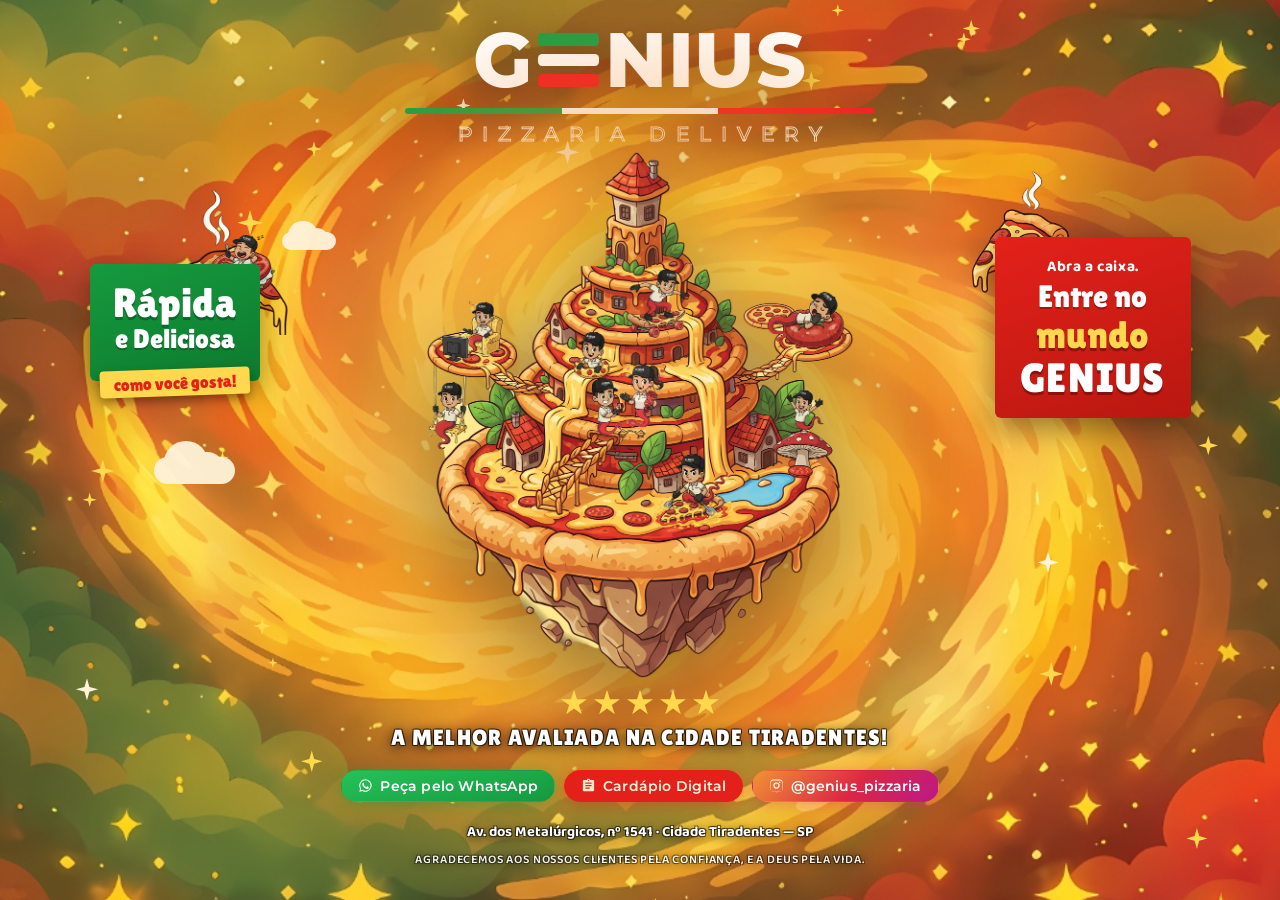
==== index.html @ 92e50732 "Move site da pasta site/ para a raiz do repositório O deploy de produção estava retornando 404: o Ro" ====
<!DOCTYPE html>
<html lang="pt-BR">
<head>
  <meta charset="UTF-8">
  <meta name="viewport" content="width=device-width, initial-scale=1.0">
  <title>Genius Pizzaria Delivery — A Melhor de Cidade Tiradentes SP 🍕</title>
  <meta name="description" content="Genius Pizzaria Delivery — rápida e deliciosa, como você gosta! A melhor pizzaria avaliada na Cidade Tiradentes, São Paulo (SP). Peça já pelo WhatsApp: (11) 95229-1000.">
  <meta name="robots" content="index, follow">
  <link rel="canonical" href="https://geniuspizzaria.com.br/">
  
  <!-- Open Graph / Facebook / WhatsApp -->
  <meta property="og:type" content="website">
  <meta property="og:url" content="https://geniuspizzaria.com.br/">
  <meta property="og:title" content="Genius Pizzaria Delivery — Cidade Tiradentes">
  <meta property="og:description" content="A melhor pizzaria da Cidade Tiradentes! Abra a caixa, entre no Mundo Genius e faça seu pedido online ou pelo WhatsApp.">
  <meta property="og:image" content="https://geniuspizzaria.com.br/assets/bg-v4.jpg">
  <meta property="og:locale" content="pt_BR">
  <meta property="og:site_name" content="Genius Pizzaria">

  <!-- Twitter Cards -->
  <meta name="twitter:card" content="summary_large_image">
  <meta name="twitter:url" content="https://geniuspizzaria.com.br/">
  <meta name="twitter:title" content="Genius Pizzaria Delivery — Cidade Tiradentes">
  <meta name="twitter:description" content="A melhor pizzaria da Cidade Tiradentes! Faça seu pedido online ou pelo WhatsApp.">
  <meta name="twitter:image" content="https://geniuspizzaria.com.br/assets/bg-v4.jpg">

  <link rel="icon" href="data:image/svg+xml,<svg xmlns=%22http://www.w3.org/2000/svg%22 viewBox=%220 0 100 100%22><text y=%22.9em%22 font-size=%2290%22>🍕</text></svg>">
  <link rel="preconnect" href="https://fonts.googleapis.com">
  <link rel="preconnect" href="https://fonts.gstatic.com" crossorigin>
  <link href="https://fonts.googleapis.com/css2?family=Montserrat:wght@500;800&family=Lilita+One&family=Baloo+2:wght@500;600;700&display=swap" rel="stylesheet">
  <link rel="preload" as="image" href="assets/island-v4.webp" imagesrcset="assets/island-sm-v4.webp 900w, assets/island-v4.webp 1500w" imagesizes="(max-width: 640px) 88vw, 46vh" fetchpriority="high">
  <link rel="preload" as="image" href="assets/bg-v4.jpg">
  <meta name="theme-color" content="#46551f">
  <link rel="stylesheet" href="style.css">

  <!-- JSON-LD Structured Data para SEO Local -->
  <script type="application/ld+json">
  {
    "@context": "https://schema.org",
    "@type": "Restaurant",
    "name": "Genius Pizzaria",
    "image": "https://geniuspizzaria.com.br/assets/bg-v4.jpg",
    "@id": "https://geniuspizzaria.com.br/",
    "url": "https://geniuspizzaria.com.br/",
    "telephone": "+5511952291000",
    "menu": "https://geniuspizzariaeesfiharia.wabiz.delivery/",
    "address": {
      "@type": "PostalAddress",
      "streetAddress": "Av. dos Metalúrgicos, 1541",
      "addressLocality": "São Paulo",
      "addressRegion": "SP",
      "postalCode": "08471-000",
      "addressCountry": "BR"
    },
    "servesCuisine": "Pizza",
    "priceRange": "$$",
    "aggregateRating": {
      "@type": "AggregateRating",
      "ratingValue": "5.0",
      "bestRating": "5",
      "ratingCount": "150"
    }
  }
  </script>
</head>
<body>

  <!-- ===== Fundo: a arte real da caixa (estático) + vida por cima ===== -->
  <div class="cosmos" aria-hidden="true">
    <div class="bg-art p" data-depth="-.1"></div>
    <div class="stars" id="stars"></div>
    <div class="embers" id="embers"></div>
  </div>

  <main class="scene">

    <!-- ===== Logo ===== -->
    <header class="logo reveal" style="--d:.15s">
      <h1 class="logo__word" translate="no">
        <span>G</span><span class="logo__flag-e"><i></i><i></i><i></i></span><span>NIUS</span>
      </h1>
      <div class="logo__ribbon"><i></i><i></i><i></i></div>
      <p class="logo__sub">Pizzaria&nbsp;Delivery</p>
    </header>

    <!-- ===== Palco central ===== -->
    <section class="stage" aria-label="O Mundo Genius">

      <div class="glow p" data-depth=".1"></div>

      <!-- nuvenzinhas creme -->
      <div class="puff puff--1 p" data-depth=".5" aria-hidden="true"></div>
      <div class="puff puff--2 p" data-depth=".62" aria-hidden="true"></div>
      <div class="puff puff--3 p" data-depth=".45" aria-hidden="true"></div>

      <!-- geninho dormindo na fatia -->
      <div class="flyer flyer--sleep p reveal" data-depth=".85" style="--d:.9s">
        <img src="assets/flyer-sleep-v2.webp" alt="Geninho cochilando em uma fatia de pizza voadora" width="440" height="452" draggable="false">
      </div>

      <!-- fatia flutuante -->
      <div class="flyer flyer--slice p reveal" data-depth=".95" style="--d:1.05s">
        <img src="assets/slice-v2.webp" alt="Fatia de pizza flutuando com queijo derretido" width="360" height="437" draggable="false">
      </div>

      <!-- ilha de pizza -->
      <div class="island p reveal-island" data-depth=".3" id="island">
        <img src="assets/island-v4.webp"
             srcset="assets/island-sm-v4.webp 900w, assets/island-v4.webp 1500w"
             sizes="(max-width: 640px) 92vw, 60vh"
             alt="Ilha flutuante feita de pizza, com torre, cachoeiras de queijo e os geninhos da Genius Pizzaria se divertindo"
             width="1500" height="1840" draggable="false">
      </div>

      <!-- geninho entregador voando -->
      <div class="flyer flyer--cape" aria-hidden="true">
        <div class="flyer--cape__bob">
          <img src="assets/flyer-cape-v3.webp" alt="" width="470" height="423" draggable="false">
        </div>
      </div>

      <!-- selos -->
      <div class="badges">
      <aside class="badge badge--green p reveal-pop" data-depth=".7" style="--d:.55s">
        <p class="badge--green__top">Rápida</p>
        <p class="badge--green__mid">e Deliciosa</p>
        <p class="badge--green__tag">como você gosta!</p>
      </aside>

      <aside class="badge badge--red p reveal-pop" data-depth=".7" style="--d:.7s">
        <p class="badge--red__small">Abra a caixa.</p>
        <p class="badge--red__line1">Entre no</p>
        <p class="badge--red__line2">mundo</p>
        <p class="badge--red__line3" translate="no">GENIUS</p>
      </aside>
      </div>
    </section>

    <!-- ===== Rodapé / CTA ===== -->
    <footer class="cta reveal" style="--d:1.2s">
      <div class="cta__rating" role="img" aria-label="5 estrelas — a melhor avaliada na Cidade Tiradentes">
        <span class="star"></span><span class="star"></span><span class="star"></span><span class="star"></span><span class="star"></span>
      </div>
      <p class="cta__claim">A melhor avaliada na Cidade Tiradentes!</p>

      <div class="cta__buttons">
        <a class="btn btn--wa" href="https://wa.me/5511952291000?text=Ol%C3%A1!%20Quero%20fazer%20um%20pedido%20%F0%9F%8D%95" target="_blank" rel="noopener">
          <svg viewBox="0 0 24 24" width="22" height="22" fill="currentColor" aria-hidden="true"><path d="M12 2a10 10 0 0 0-8.6 15.1L2 22l5-1.3A10 10 0 1 0 12 2Zm0 18.2c-1.6 0-3.1-.4-4.4-1.2l-.3-.2-3 .8.8-2.9-.2-.3A8.2 8.2 0 1 1 12 20.2Zm4.6-6.1c-.3-.1-1.5-.7-1.7-.8-.2-.1-.4-.1-.6.1-.2.3-.7.8-.8 1-.1.2-.3.2-.5.1a6.7 6.7 0 0 1-3.3-2.9c-.3-.4 0-.5.1-.7l.4-.5c.1-.2.1-.3 0-.5l-.8-1.9c-.2-.5-.4-.4-.6-.4h-.5c-.2 0-.5.1-.7.3-.2.3-.9.9-.9 2.2s.9 2.5 1.1 2.7c.1.2 1.8 2.8 4.5 3.9 2.6 1.1 2.6.7 3.1.7.5-.1 1.5-.6 1.7-1.2.2-.6.2-1.1.2-1.2-.1-.1-.3-.2-.7-.3Z"/></svg>
          Peça pelo WhatsApp
        </a>
        <a class="btn btn--menu" href="https://geniuspizzariaeesfiharia.wabiz.delivery/" target="_blank" rel="noopener">
          <svg viewBox="0 0 24 24" width="20" height="20" fill="currentColor" aria-hidden="true"><path d="M19 3h-4.18C14.4 1.84 13.3 1 12 1c-1.3 0-2.4.84-2.82 2H5c-1.1 0-2 .9-2 2v14c0 1.1.9 2 2 2h14c1.1 0 2-.9 2-2V5c0-1.1-.9-2-2-2zm-7 0c.55 0 1 .45 1 1s-.45 1-1 1-1-.45-1-1 .45-1 1-1zm2 14H7v-2h7v2zm3-4H7v-2h10v2zm0-4H7V7h10v2z"/></svg>
          Cardápio Digital
        </a>
        <a class="btn btn--ig" href="https://www.instagram.com/genius_pizzaria/" target="_blank" rel="noopener">
          <svg viewBox="0 0 24 24" width="20" height="20" fill="currentColor" aria-hidden="true"><path d="M12 2.2c3.2 0 3.6 0 4.8.1 1.2.1 1.9.2 2.3.4.6.2 1 .5 1.4.9.4.4.7.8.9 1.4.2.4.4 1.1.4 2.3.1 1.2.1 1.6.1 4.8s0 3.6-.1 4.8c-.1 1.2-.2 1.9-.4 2.3a3.8 3.8 0 0 1-2.3 2.3c-.4.2-1.1.4-2.3.4-1.2.1-1.6.1-4.8.1s-3.6 0-4.8-.1c-1.2-.1-1.9-.2-2.3-.4a3.8 3.8 0 0 1-2.3-2.3c-.2-.4-.4-1.1-.4-2.3-.1-1.2-.1-1.6-.1-4.8s0-3.6.1-4.8c.1-1.2.2-1.9.4-2.3.2-.6.5-1 .9-1.4.4-.4.8-.7 1.4-.9.4-.2 1.1-.4 2.3-.4 1.2-.1 1.6-.1 4.8-.1Zm0 1.8c-3.1 0-3.5 0-4.7.1-1.1.1-1.7.2-2.1.4-.5.2-.9.4-1.2.8-.4.3-.6.7-.8 1.2-.2.4-.3 1-.4 2.1-.1 1.2-.1 1.6-.1 4.7s0 3.5.1 4.7c.1 1.1.2 1.7.4 2.1.2.5.4.9.8 1.2.3.4.7.6 1.2.8.4.2 1 .3 2.1.4 1.2.1 1.6.1 4.7.1s3.5 0 4.7-.1c1.1-.1 1.7-.2 2.1-.4.5-.2.9-.4 1.2-.8.4-.3.6-.7.8-1.2.2-.4.3-1 .4-2.1.1-1.2.1-1.6.1-4.7s0-3.5-.1-4.7c-.1-1.1-.2-1.7-.4-2.1a2.6 2.6 0 0 0-.8-1.2 2.6 2.6 0 0 0-1.2-.8c-.4-.2-1-.3-2.1-.4-1.2-.1-1.6-.1-4.7-.1Zm0 3a5 5 0 1 1 0 10 5 5 0 0 1 0-10Zm0 8.2a3.2 3.2 0 1 0 0-6.4 3.2 3.2 0 0 0 0 6.4Zm6.4-8.4a1.2 1.2 0 1 1-2.4 0 1.2 1.2 0 0 1 2.4 0Z"/></svg>
          @genius_pizzaria
        </a>
      </div>

      <p class="cta__address">Av. dos Metalúrgicos, nº 1541 · Cidade Tiradentes — SP</p>
      <p class="cta__thanks">Agradecemos aos nossos clientes pela confiança, e a Deus pela vida.</p>
    </footer>
  </main>

  <script src="main.js" defer></script>
</body>
</html>
---- style.css ----
/* ============================================================
   GENIUS PIZZARIA — O Mundo Genius
   Paleta extraída da arte da caixa
   ============================================================ */
:root {
  --verde-escuro: #25351a;
  --verde-musgo: #46551f;
  --verde-selo: #169a3e;
  --verde-selo-esc: #0d7a2e;
  --vermelho: #e3211a;
  --vermelho-esc: #8e2017;
  --vinho: #5d140f;
  --laranja: #e8541d;
  --laranja-quente: #f58220;
  --dourado: #f5a623;
  --amarelo-estrela: #ffd84d;
  --queijo: #ffc83d;
  --creme: #fff3d9;
  --creme-suave: #ffe9bd;
  --tinta: #2b1408;

  --fonte-display: "Lilita One", "Baloo 2", cursive;
  --fonte-logo: "Montserrat", sans-serif;
  --fonte-corpo: "Baloo 2", sans-serif;

  /* parallax (atualizado via JS, -1..1) */
  --px: 0;
  --py: 0;
}

* { margin: 0; padding: 0; box-sizing: border-box; }

html, body { height: 100%; }

body {
  font-family: var(--fonte-corpo);
  color: var(--creme);
  background: var(--verde-escuro);
  overflow-x: hidden;
  -webkit-font-smoothing: antialiased;
}

img { user-select: none; -webkit-user-drag: none; }

/* ============================================================
   FUNDO CÓSMICO
   ============================================================ */
.cosmos {
  position: fixed;
  inset: 0;
  overflow: hidden;
  z-index: 0;
}

/* a arte de fundo da própria caixa, extraída do PDF original */
.bg-art {
  position: absolute;
  inset: -2.5%;
  background: url("assets/bg-v4.jpg") center / cover no-repeat;
  background-color: #b0501e;
}

/* estrelas de 4 pontas (criadas via JS) */
.stars span {
  position: absolute;
  width: var(--s, 18px);
  height: var(--s, 18px);
  background: var(--c, var(--amarelo-estrela));
  clip-path: polygon(50% 0, 61% 39%, 100% 50%, 61% 61%, 50% 100%, 39% 61%, 0 50%, 39% 39%);
  animation: piscar var(--t, 3.5s) ease-in-out var(--d, 0s) infinite;
  filter: drop-shadow(0 0 6px rgba(255, 216, 77, .8));
}

@keyframes piscar {
  0%, 100% { transform: scale(.5) rotate(0deg); opacity: .25; }
  50%      { transform: scale(1.15) rotate(18deg); opacity: 1; }
}

/* fagulhas subindo */
.embers i {
  position: absolute;
  bottom: -3vh;
  width: var(--s, 6px);
  height: var(--s, 6px);
  border-radius: 50%;
  background: var(--dourado);
  opacity: 0;
  filter: blur(1px);
  animation: subir var(--t, 11s) linear var(--d, 0s) infinite;
}

@keyframes subir {
  0%   { transform: translate(0, 0) scale(1); opacity: 0; }
  8%   { opacity: .85; }
  100% { transform: translate(var(--drift, 30px), -108vh) scale(.2); opacity: 0; }
}

/* (nuvens agora fazem parte da arte real de fundo) */

/* ============================================================
   CENA
   ============================================================ */
.scene {
  position: relative;
  z-index: 1;
  min-height: 100dvh;
  display: flex;
  flex-direction: column;
  align-items: center;
}

/* camadas com parallax: JS define data-depth */
.p { will-change: transform; }

/* ---------- LOGO ---------- */
.logo {
  text-align: center;
  padding-top: clamp(12px, 2.4vh, 28px);
  filter: drop-shadow(0 6px 18px rgba(0, 0, 0, .45));
}

.logo__word {
  font-family: var(--fonte-logo);
  font-weight: 800;
  font-size: clamp(44px, 8.5vmin, 84px);
  letter-spacing: .01em;
  color: #fff;
  line-height: 1;
  display: inline-flex;
  align-items: center;
}

/* o "E" de bandeira italiana (barras arredondadas, como na logo oficial) */
.logo__flag-e {
  display: inline-flex;
  flex-direction: column;
  justify-content: center;
  gap: .105em;
  width: .8em;
  height: .76em;
  margin: 0 .07em;
}
.logo__flag-e i {
  height: .165em;
  border-radius: .055em;
  animation: ondular-e 4s ease-in-out infinite;
}
.logo__flag-e i:nth-child(1) { background: #16a046; }
.logo__flag-e i:nth-child(2) { background: #fff; animation-delay: .25s; }
.logo__flag-e i:nth-child(3) { background: #ee1c25; animation-delay: .5s; }

@keyframes ondular-e {
  0%, 100% { transform: scaleX(1); }
  50%      { transform: scaleX(.88); }
}

/* barra tricolor reta com pontas arredondadas */
.logo__ribbon {
  display: flex;
  width: min(86vw, 470px);
  height: 6px;
  margin: 10px auto 8px;
  border-radius: 4px;
  overflow: hidden;
}
.logo__ribbon i { flex: 1; }
.logo__ribbon i:nth-child(1) { background: #16a046; }
.logo__ribbon i:nth-child(2) { background: #fff; }
.logo__ribbon i:nth-child(3) { background: #ee1c25; }

.logo__sub {
  font-family: var(--fonte-logo);
  font-weight: 500;
  font-size: clamp(13px, 2.2vmin, 20px);
  letter-spacing: .5em;
  text-indent: .5em;
  text-transform: uppercase;
  color: transparent;
  -webkit-text-stroke: 1px rgba(255, 255, 255, .92);
  opacity: .95;
}

@supports not (-webkit-text-stroke: 1px white) {
  .logo__sub { color: var(--creme-suave); }
}

/* ---------- PALCO ---------- */
.stage {
  position: relative;
  flex: 1;
  width: 100%;
  display: grid;
  place-items: center;
  min-height: 0;
}

/* brilho pulsante atrás da ilha */
.glow {
  /* centralizado sem transform: o parallax (JS) sobrescreve o transform */
  position: absolute;
  left: calc(50% - min(47.5vmin, 440px));
  top: calc(50% - min(47.5vmin, 440px));
  width: min(95vmin, 880px);
  height: min(95vmin, 880px);
  border-radius: 50%;
  background:
    radial-gradient(circle, rgba(255, 243, 217, .92) 0%, rgba(255, 200, 61, .55) 26%, rgba(245, 130, 32, .32) 48%, transparent 70%);
  animation: pulsar 7s ease-in-out infinite;
  pointer-events: none;
}

@keyframes pulsar {
  0%, 100% { opacity: .45; scale: 1; }
  50%      { opacity: .7; scale: 1.05; }
}

/* ---------- ILHA ---------- */
.island {
  position: relative;
  z-index: 3;
  width: min(88vw, 48vh, 640px);
}

.island img {
  display: block;
  width: 100%;
  height: auto;
  animation: flutuar 7s ease-in-out infinite;
  filter: drop-shadow(0 30px 50px rgba(43, 20, 8, .5));
}

@keyframes flutuar {
  0%, 100% { transform: translateY(-1.2%) rotate(-.5deg); }
  50%      { transform: translateY(1.4%) rotate(.5deg); }
}

/* ---------- VOADORES ---------- */
.flyer { position: absolute; z-index: 4; pointer-events: none; }
.flyer img { display: block; width: 100%; height: auto; }

/* geninho dormindo — balança como rede */
.flyer--sleep {
  width: clamp(110px, 17vmin, 190px);
  left: clamp(2vw, 14vw, 18vw);
  top: 6%;
}
.flyer--sleep img {
  animation: ninar 6.5s ease-in-out infinite;
  transform-origin: 50% 120%;
}

@keyframes ninar {
  0%, 100% { transform: rotate(-4deg) translateY(0); }
  50%      { transform: rotate(3deg) translateY(-3.5%); }
}

/* fatia flutuante — sobe e desce */
.flyer--slice {
  width: clamp(78px, 12vmin, 135px);
  right: clamp(2vw, 16vw, 20vw);
  top: 4%;
}
.flyer--slice img {
  animation: bobear 5.2s ease-in-out -1.5s infinite;
}

@keyframes bobear {
  0%, 100% { transform: translateY(0) rotate(2deg); }
  50%      { transform: translateY(-9%) rotate(-3deg); }
}

/* geninho entregador — atravessa a tela */
.flyer--cape {
  width: clamp(120px, 19vmin, 210px);
  left: 0;
  top: 30%;
  z-index: 5;
  animation: entrega 26s linear 2s infinite;
  opacity: 0;
}

@keyframes entrega {
  0%    { transform: translateX(-30vw) translateY(0); opacity: 0; }
  2%    { opacity: 1; }
  20%   { transform: translateX(22vw) translateY(-6vh); }
  45%   { transform: translateX(64vw) translateY(3vh); }
  64%   { transform: translateX(101vw) translateY(-4vh); opacity: 1; }
  65%   { opacity: 0; }
  100%  { transform: translateX(101vw) translateY(-4vh); opacity: 0; }
}

.flyer--cape__bob { animation: bobear 2.2s ease-in-out infinite; }

/* ---------- NUVENZINHAS CREME ---------- */
.puff {
  position: absolute;
  z-index: 2;
  background: var(--creme);
  border-radius: 50px;
  opacity: .95;
  animation: bobear 8s ease-in-out infinite;
}
.puff::before, .puff::after {
  content: "";
  position: absolute;
  background: inherit;
  border-radius: 50%;
}
.puff::before { width: 55%; height: 160%; bottom: 0; left: 12%; }
.puff::after  { width: 42%; height: 120%; bottom: 0; right: 14%; }

.puff--1 { width: clamp(70px, 9vmin, 110px); height: clamp(22px, 3vmin, 36px); left: 12%; top: 58%; animation-delay: -2s; }
.puff--2 { width: clamp(54px, 7vmin, 88px);  height: clamp(18px, 2.4vmin, 28px); right: 10%; top: 30%; animation-delay: -5s; }
.puff--3 { width: clamp(46px, 6vmin, 70px);  height: clamp(15px, 2vmin, 24px); left: 22%; top: 16%; animation-delay: -7s; }

/* ---------- SELOS ---------- */
.badges { display: contents; }

.badge {
  position: absolute;
  z-index: 6;
  font-family: var(--fonte-display);
  text-align: center;
  color: #fff;
  box-shadow: 0 10px 28px rgba(20, 10, 4, .4);
}

/* balanço de pêndulo contínuo */
.badge--green { animation: pendulo-g 6s ease-in-out 1.6s infinite; }
.badge--red   { animation: pendulo-r 7s ease-in-out 2s infinite; }

@keyframes pendulo-g {
  0%, 100% { transform: rotate(-7deg); }
  50%      { transform: rotate(-3.5deg); }
}
@keyframes pendulo-r {
  0%, 100% { transform: rotate(4.5deg); }
  50%      { transform: rotate(1.5deg); }
}

.badge--green {
  left: clamp(8px, 7vw, 12vw);
  top: 22%;
  background: linear-gradient(160deg, var(--verde-selo), var(--verde-selo-esc));
  padding: clamp(12px, 2vmin, 22px) clamp(16px, 2.6vmin, 30px) clamp(20px, 3vmin, 32px);
  border-radius: 6px;
}

.badge--green__top {
  font-size: clamp(26px, 4.6vmin, 48px);
  line-height: 1;
  text-shadow: 0 3px 0 rgba(0, 0, 0, .25);
}

.badge--green__mid {
  font-size: clamp(17px, 3vmin, 31px);
  line-height: 1.15;
  text-shadow: 0 2px 0 rgba(0, 0, 0, .25);
}

.badge--green__tag {
  position: absolute;
  left: 50%;
  bottom: clamp(-14px, -1.6vmin, -10px);
  transform: translateX(-50%) rotate(-2deg);
  white-space: nowrap;
  background: var(--amarelo-estrela);
  color: var(--vermelho);
  font-size: clamp(12px, 1.9vmin, 19px);
  padding: .22em .8em .18em;
  border-radius: 4px;
  box-shadow: 0 4px 10px rgba(20, 10, 4, .35);
}

.badge--red {
  right: clamp(8px, 7vw, 12vw);
  top: 17%;
  background: linear-gradient(160deg, var(--vermelho), #b81810);
  padding: clamp(12px, 2vmin, 24px) clamp(16px, 2.8vmin, 34px);
  border-radius: 6px;
}

.badge--red__small {
  font-family: var(--fonte-corpo);
  font-weight: 700;
  font-size: clamp(11px, 1.7vmin, 17px);
  letter-spacing: .04em;
  margin-bottom: .2em;
}

.badge--red__line1 {
  font-size: clamp(20px, 3.4vmin, 35px);
  line-height: 1;
  text-shadow: 0 2px 0 rgba(0, 0, 0, .25);
}

.badge--red__line2 {
  font-size: clamp(24px, 4.2vmin, 44px);
  line-height: 1.15;
  color: var(--amarelo-estrela);
  text-shadow: 0 3px 0 rgba(0, 0, 0, .3);
}

.badge--red__line3 {
  font-size: clamp(26px, 4.6vmin, 48px);
  line-height: 1.05;
  letter-spacing: .03em;
  text-shadow: 0 3px 0 rgba(0, 0, 0, .3);
}

/* ---------- RODAPÉ / CTA (transparente; legibilidade por contorno) ---------- */
.cta {
  position: relative;
  z-index: 7;
  text-align: center;
  width: min(94vw, 680px);
  margin: 0 auto;
  padding: 8px 18px clamp(20px, 3.5vh, 36px);
}

.cta__rating {
  display: inline-flex;
  gap: 6px;
  margin-bottom: 4px;
}

.star {
  width: clamp(20px, 3vmin, 30px);
  height: clamp(20px, 3vmin, 30px);
  background: var(--amarelo-estrela);
  clip-path: polygon(50% 0%, 61% 35%, 98% 35%, 68% 57%, 79% 91%, 50% 70%, 21% 91%, 32% 57%, 2% 35%, 39% 35%);
  filter: drop-shadow(0 2px 4px rgba(20, 10, 4, .5));
  animation: brilho-estrela 3s ease-in-out infinite;
}
.star:nth-child(2) { animation-delay: .15s; }
.star:nth-child(3) { animation-delay: .3s; }
.star:nth-child(4) { animation-delay: .45s; }
.star:nth-child(5) { animation-delay: .6s; }

@keyframes brilho-estrela {
  0%, 100% { transform: scale(1); }
  10%      { transform: scale(1.18) rotate(8deg); }
  20%      { transform: scale(1); }
}

.cta__claim {
  font-family: var(--fonte-display);
  font-size: clamp(15px, 2.4vmin, 23px);
  letter-spacing: .06em;
  text-transform: uppercase;
  color: #fff;
  text-shadow:
    -1px -1px 0 rgba(0, 0, 0, .55), 1px -1px 0 rgba(0, 0, 0, .55),
    -1px 1px 0 rgba(0, 0, 0, .55), 1px 1px 0 rgba(0, 0, 0, .55),
    0 2px 12px rgba(0, 0, 0, .85);
  margin-bottom: clamp(14px, 2.2vh, 22px);
}

.cta__buttons {
  display: flex;
  flex-wrap: wrap;
  justify-content: center;
  gap: 9px;
  margin-bottom: clamp(12px, 2vh, 18px);
}

/* botões ultra slim e modernos */
.btn {
  position: relative;
  display: inline-flex;
  align-items: center;
  gap: 7px;
  font-family: var(--fonte-logo);
  font-weight: 600;
  font-size: clamp(12px, 1.5vmin, 13.5px);
  letter-spacing: .015em;
  text-decoration: none;
  padding: 7px 16px;
  border-radius: 999px;
  color: #fff;
  border: 1px solid transparent;
  background-clip: padding-box;
  transition: transform .2s cubic-bezier(.34, 1.4, .64, 1), box-shadow .2s ease, background .2s ease, border-color .2s ease;
}

.btn svg { width: 15px; height: 15px; opacity: .95; }

.btn:hover { transform: translateY(-2px); }
.btn:active { transform: translateY(0); }

/* WhatsApp: primário, verde sólido refinado */
.btn--wa {
  background: linear-gradient(165deg, #25c258, #15974180);
  background-color: #169a3e;
  box-shadow: 0 3px 14px rgba(18, 150, 60, .35);
}
.btn--wa:hover { box-shadow: 0 6px 20px rgba(20, 180, 75, .5); }

/* Cardápio: cor sólida para contraste no novo fundo */
.btn--menu {
  background: var(--vermelho);
  border-color: var(--vermelho);
  color: var(--creme);
  box-shadow: 0 3px 14px rgba(227, 33, 26, .35);
}
.btn--menu:hover { background: var(--vermelho-esc); border-color: var(--vermelho-esc); box-shadow: 0 6px 20px rgba(227, 33, 26, .5); }

/* Instagram: gradiente da marca */
.btn--ig {
  background: linear-gradient(135deg, #f09433, #dc2743 55%, #bc1888);
  box-shadow: 0 3px 14px rgba(220, 39, 100, .32);
}
.btn--ig:hover { box-shadow: 0 6px 20px rgba(220, 39, 100, .5); }

.cta__address {
  font-size: clamp(12px, 1.8vmin, 14.5px);
  font-weight: 700;
  color: #fff;
  text-shadow:
    -1px -1px 0 rgba(0, 0, 0, .5), 1px -1px 0 rgba(0, 0, 0, .5),
    -1px 1px 0 rgba(0, 0, 0, .5), 1px 1px 0 rgba(0, 0, 0, .5),
    0 2px 10px rgba(0, 0, 0, .8);
}

.cta__thanks {
  font-size: clamp(10px, 1.5vmin, 12px);
  font-weight: 600;
  letter-spacing: .07em;
  text-transform: uppercase;
  color: #fff;
  opacity: .9;
  text-shadow:
    -1px -1px 0 rgba(0, 0, 0, .45), 1px -1px 0 rgba(0, 0, 0, .45),
    -1px 1px 0 rgba(0, 0, 0, .45), 1px 1px 0 rgba(0, 0, 0, .45),
    0 1px 8px rgba(0, 0, 0, .75);
  margin-top: 6px;
}

/* ============================================================
   ENTRADA (revelação em cascata)
   ============================================================ */
.reveal {
  opacity: 0;
  animation: revelar .9s cubic-bezier(.22, 1, .36, 1) var(--d, 0s) forwards;
}

@keyframes revelar {
  from { opacity: 0; transform: translateY(26px); }
  to   { opacity: 1; transform: translateY(0); }
}

.reveal-island {
  opacity: 0;
  animation: revelar-ilha 1.3s cubic-bezier(.22, 1, .36, 1) .3s forwards;
}

@keyframes revelar-ilha {
  from { opacity: 0; transform: translateY(7vh) scale(.92); }
  to   { opacity: 1; transform: translateY(0) scale(1); }
}

.reveal-pop {
  opacity: 0;
  animation: pop .7s cubic-bezier(.3, 1.8, .5, .9) var(--d, 0s) forwards;
}

@keyframes pop {
  from { opacity: 0; transform: scale(.3) rotate(-12deg); }
  to   { opacity: 1; transform: scale(1) rotate(0); }
}

/* os selos acumulam pop + pêndulo: o pêndulo tem delay até o pop acabar */

/* ============================================================
   RESPONSIVO
   ============================================================ */
@media (max-width: 720px) {
  .island { width: min(88vw, 46vh); }

  /* no celular os selos viram uma fileira no topo do palco,
     fora do desenho — nada de cobrir os geninhos */
  .stage { padding-top: 96px; }

  .badges {
    display: flex;
    position: absolute;
    top: 8px; left: 0; right: 0;
    justify-content: center;
    align-items: center;
    gap: 12px;
    z-index: 6;
    pointer-events: none;
  }
  .badge { position: static; }
  .badge--green { padding: 8px 14px 12px; }
  .badge--red   { padding: 8px 14px; }
  .badge--green__top  { font-size: 17px; }
  .badge--green__mid  { font-size: 12px; }
  .badge--green__tag  { font-size: 10px; bottom: -10px; }
  .badge--red__small  { font-size: 9px; }
  .badge--red__line1  { font-size: 13px; }
  .badge--red__line2  { font-size: 15px; }
  .badge--red__line3  { font-size: 17px; }

  .flyer--sleep { left: 1vw; top: 110px; width: clamp(80px, 21vw, 115px); }
  .flyer--slice { right: 2vw; top: 46%; width: clamp(58px, 15vw, 85px); }

  .bg-art { background-image: url("assets/bg-v4.jpg"); }

  .cta__buttons { flex-direction: column; align-items: stretch; max-width: 340px; margin-inline: auto; }
  .btn { justify-content: center; }
}

@media (max-height: 600px) and (orientation: landscape) {
  .logo { padding-top: 10px; }
  .logo__word { font-size: 38px; }
  .island { width: min(50vh, 50vw); }
}

/* ============================================================
   ACESSIBILIDADE — movimento reduzido
   ============================================================ */
@media (prefers-reduced-motion: reduce) {
  *, *::before, *::after {
    animation-duration: .01ms !important;
    animation-iteration-count: 1 !important;
    transition-duration: .01ms !important;
  }
  .reveal, .reveal-island, .reveal-pop, .flyer--cape { opacity: 1; }
  .flyer--cape { display: none; }
}
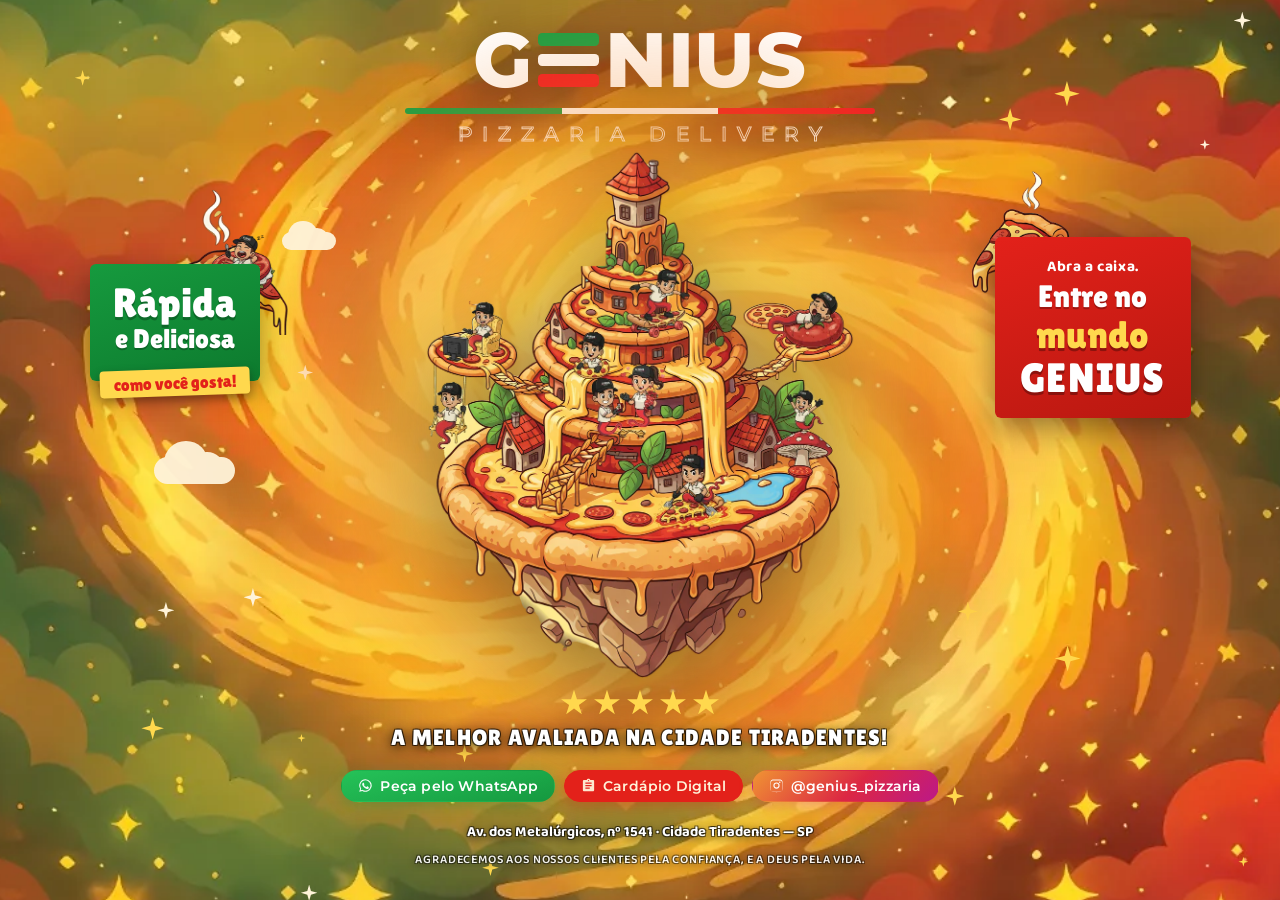
==== commit 57be8750: "Otimiza fundo cósmico (JPG->WebP responsivo) e remove assets mortos bg-v4.jpg (359KB) virou bg-v4.we" ====
--- a/index.html
+++ b/index.html
@@ -29,7 +29,8 @@
   <link rel="preconnect" href="https://fonts.gstatic.com" crossorigin>
   <link href="https://fonts.googleapis.com/css2?family=Montserrat:wght@500;800&family=Lilita+One&family=Baloo+2:wght@500;600;700&display=swap" rel="stylesheet">
   <link rel="preload" as="image" href="assets/island-v4.webp" imagesrcset="assets/island-sm-v4.webp 900w, assets/island-v4.webp 1500w" imagesizes="(max-width: 640px) 88vw, 46vh" fetchpriority="high">
-  <link rel="preload" as="image" href="assets/bg-v4.jpg">
+  <link rel="preload" as="image" href="assets/bg-v4-sm.webp" media="(max-width: 720px)">
+  <link rel="preload" as="image" href="assets/bg-v4.webp" media="(min-width: 721px)">
   <meta name="theme-color" content="#46551f">
   <link rel="stylesheet" href="style.css">
 
--- a/style.css
+++ b/style.css
@@ -56,7 +56,7 @@
 .bg-art {
   position: absolute;
   inset: -2.5%;
-  background: url("assets/bg-v4.jpg") center / cover no-repeat;
+  background: url("assets/bg-v4.webp") center / cover no-repeat;
   background-color: #b0501e;
 }
 
@@ -605,7 +605,7 @@
   .flyer--sleep { left: 1vw; top: 110px; width: clamp(80px, 21vw, 115px); }
   .flyer--slice { right: 2vw; top: 46%; width: clamp(58px, 15vw, 85px); }
 
-  .bg-art { background-image: url("assets/bg-v4.jpg"); }
+  .bg-art { background-image: url("assets/bg-v4-sm.webp"); }
 
   .cta__buttons { flex-direction: column; align-items: stretch; max-width: 340px; margin-inline: auto; }
   .btn { justify-content: center; }
